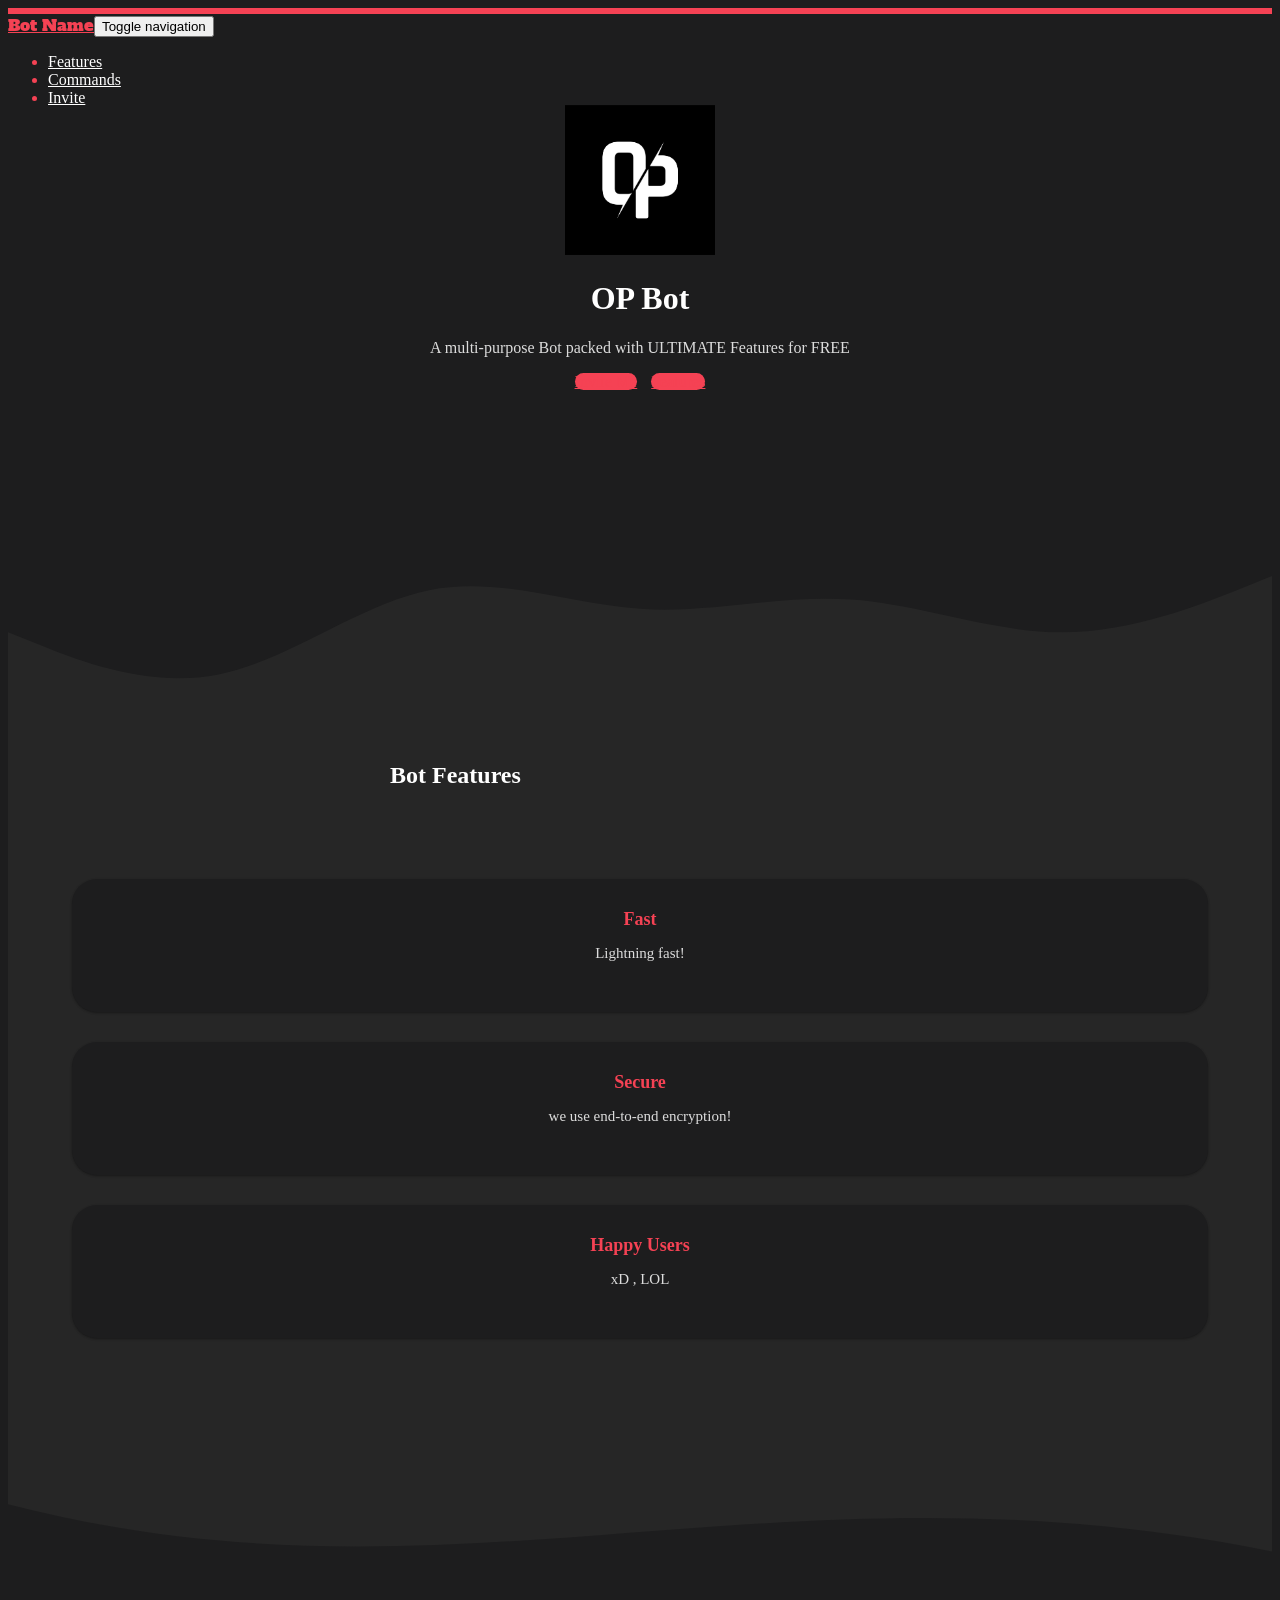
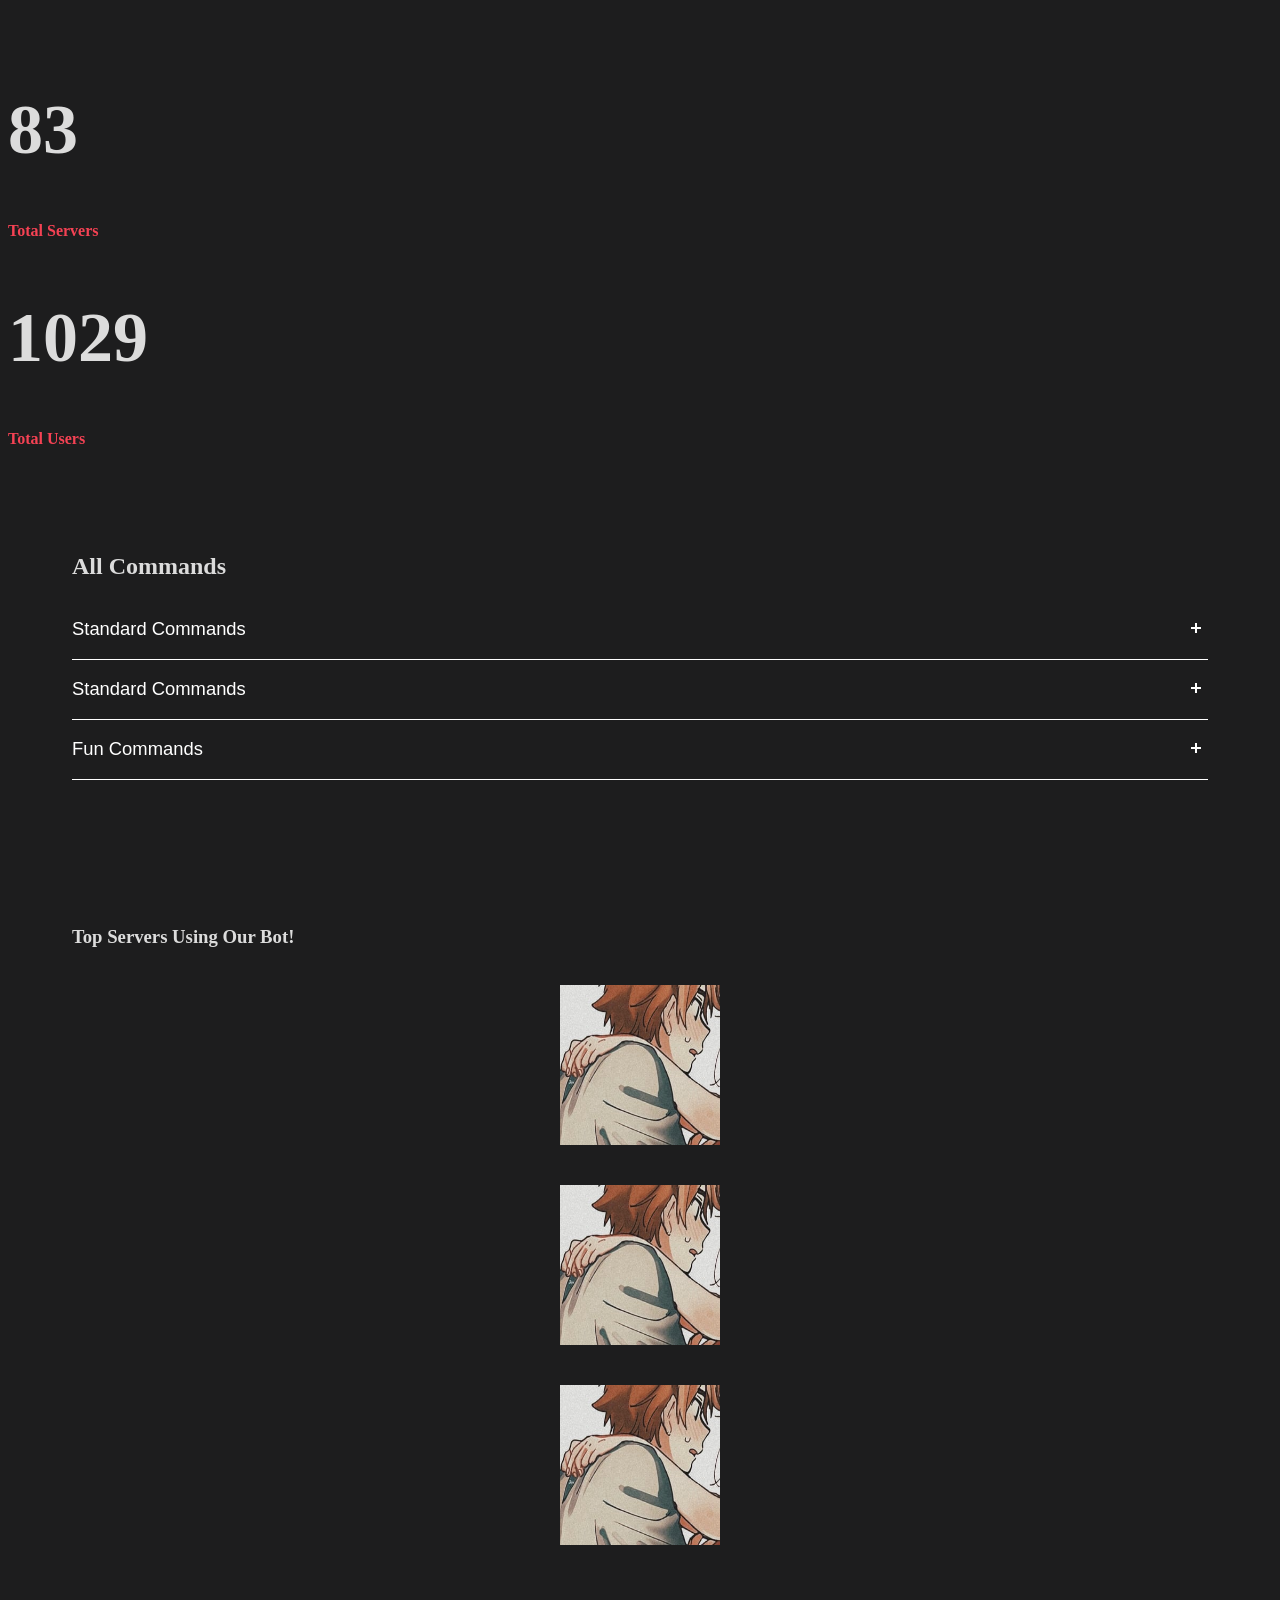
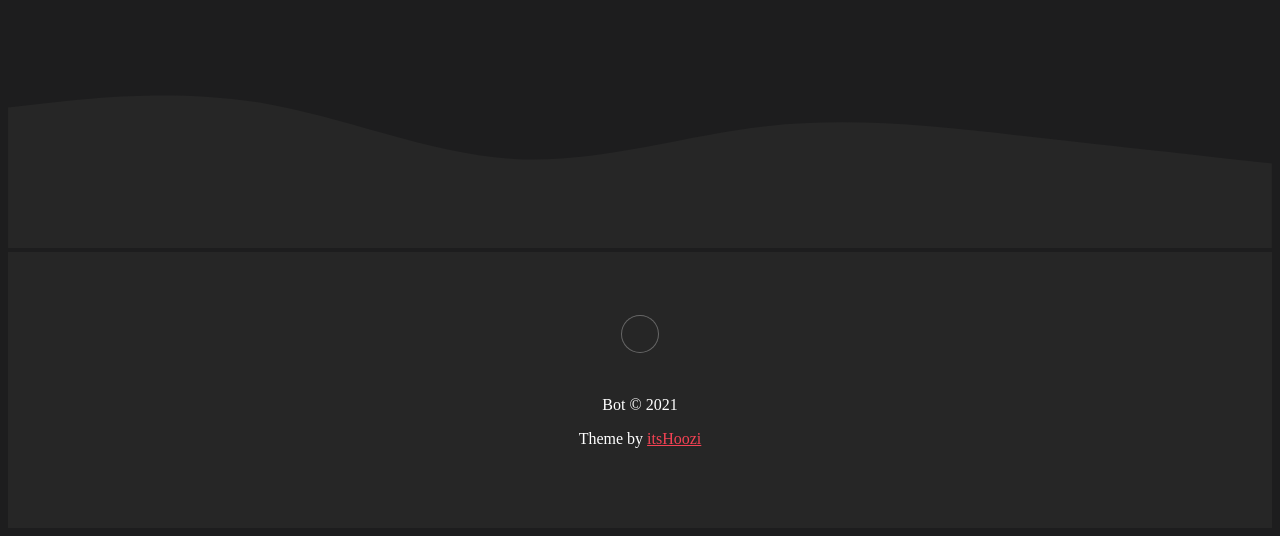
==== index.html @ f5e564a6 "Add files via upload" ====
<!DOCTYPE html>
<html>

<head>
    <meta charset="utf-8">
    <meta name="viewport" content="width=device-width, initial-scale=1.0, shrink-to-fit=no">
    <title>OP Bot</title>
    <meta name="description" content="A multi-purpose Bot packed with ULTIMATE Features">
    <meta name="theme-color" content="#00FFFF">
    <link rel="icon" type="image/png" sizes="300x250" href="assets/img/op.jpg">
    <link rel="stylesheet" href="assets/bootstrap/css/bootstrap.min.css">
    <link rel="stylesheet" href="https://fonts.googleapis.com/css?family=Alfa+Slab+One">
    <link rel="stylesheet" href="assets/fonts/font-awesome.min.css">
    <link rel="stylesheet" href="assets/fonts/ionicons.min.css">
    <link rel="stylesheet" href="https://cdnjs.cloudflare.com/ajax/libs/animate.css/3.5.2/animate.min.css">
    <link rel="stylesheet" href="assets/css/styles.css">
</head>

<body style="background-color: var(--background);">
    <div id="top" style="height: 12px;">
        <nav class="navbar navbar-light navbar-expand fixed-top" style="color: var(--main-color);border-top-width: 6px;border-top-style: solid;background: var(--background);">
            <div class="container-fluid"><a class="navbar-brand" href="#" style="color: var(--main-color);font-family: 'Alfa Slab One', cursive;">Bot Name</a><button data-toggle="collapse" class="navbar-toggler" data-target="#navcol-1"><span class="sr-only">Toggle navigation</span><span class="navbar-toggler-icon"></span></button>
                <div
                    class="collapse navbar-collapse" id="navcol-1">
                    <ul class="nav navbar-nav">
                        <li class="nav-item"><a class="nav-link active smoothScroll" href="#feature" style="color: var(--text-color);">Features</a></li>
                        <li class="nav-item"><a class="nav-link smoothScroll" href="#commands" style="color: var(--text-color);">Commands</a></li>
                        <li class="nav-item"><a class="nav-link" href="https://dsc.gg/invite-opbot" style="color: var(--text-color);">Invite</a></li>
                    </ul>
            </div>
    </div>
    </nav>
    </div>
    <header class="d-xl-flex flex-column justify-content-xl-center align-items-xl-center" style="height: 418px;text-align: center;margin: 55px;"><img class="rounded" src="assets/img/op.jpg" width="150" height="150" style="margin-top: 30px;">
        <h1 class="d-xl-flex justify-content-xl-start" style="color: var(--text-color);">OP Bot</h1>
        <p style="color: var(--secondary-text-color);">A multi-purpose Bot packed with ULTIMATE Features for FREE</p>
        <div class="tada animated"><div role="group" class="btn-group">    <a href="https://dsc.gg/invite-opbot" class="btn btn-primary shadow-none" type="button" style="margin: 5px;background-color: var(--main-color);border-color: var(--main-color);border-radius: 10px;">Invite Me</a>
	
	<a class="btn btn-primary smoothScroll shadow-none" role="button" style="margin: 5px;background-color: var(--main-color);border-color: var(--main-color);border-radius: 10px;"
        href="#feature">Features</a></div></div>
    </header>
    <div id="feature" style="height: 90px;background: var(--secondary);"><div><svg xmlns="http://www.w3.org/2000/svg" viewBox="0 0 1440 320"><path fill="var(--background)" fill-opacity="1" d="M0,96L40,112C80,128,160,160,240,144C320,128,400,64,480,48C560,32,640,64,720,69.3C800,75,880,53,960,58.7C1040,64,1120,96,1200,96C1280,96,1360,64,1400,48L1440,32L1440,0L1400,0C1360,0,1280,0,1200,0C1120,0,1040,0,960,0C880,0,800,0,720,0C640,0,560,0,480,0C400,0,320,0,240,0C160,0,80,0,40,0L0,0Z"></path></svg></div></div>
    <div class="features-boxed" style="background: var(--secondary);">
        <div class="container" style="color: var(--main-color);">
            <div class="intro">
                <h2 class="text-center" style="color: var(--text-color);">Bot Features</h2>
            </div>
            <div class="row justify-content-center features">
                <div class="col-sm-6 col-md-5 col-lg-4 item">
                    <div id="features" class="box" style="/*border-radius: 34px;*/"><i class="fa fa-bolt icon" style="color: var(--main-color);"></i>
                        <h3 class="name">Fast</h3>
                        <p class="description" style="color: var(--secondary-text-color);">Lightning fast!<br></p>
                    </div>
                </div>
                <div class="col-sm-6 col-md-5 col-lg-4 item">
                    <div id="features" class="box"><i class="fa fa-lock icon" style="color: var(--main-color);"></i>
                        <h3 class="name">Secure</h3>
                        <p class="description" style="color: var(--secondary-text-color);">we use end-to-end encryption!<br></p>
                    </div>
                </div>
                <div class="col-sm-6 col-md-5 col-lg-4 item">
                    <div id="features" class="box"><i class="fa fa-smile-o icon" style="color: var(--main-color);"></i>
                        <h3 class="name">Happy Users</h3>
                        <p class="description" style="color: var(--secondary-text-color);">xD , LOL<br></p>
                    </div>
                </div>
            </div>
        </div>
        <div></div>
    </div>
    <div style="background-color: var(--background);"><div style="height: 150px; overflow: hidden;" ><svg viewBox="0 0 500 150" preserveAspectRatio="none" style="height: 100%; width: 100%;"><path d="M-41.53,-9.56 C167.83,173.98 302.14,-60.89 534.09,89.10 L500.00,0.00 L0.00,0.00 Z" style="stroke: none; fill: var(--secondary);"></path></svg></div></div>
    <div id="commands">
        <section>
            <div class="container-fluid text-white">
                <div class="row row-cols-3 justify-content-center" style="color: var(--secondary-text-color);">
                    <div class="col-auto col-md-6 col-lg-4 text-center pb-5 pt-5 number-item love_counter">
                        <h1 class="love_count" style="font-size: 70px;"><strong>83</strong></h1>
                        <h4 style="color: var(--main-color);margin-top: -6px;">Total Servers</h4>
                    </div>
                    <div class="col-auto col-lg-4 text-center align-self-center pb-5 pt-5 love_counter">
                        <h1 class="love_count" style="font-size: 70px;"><strong>1029</strong></h1>
                        <h4 style="color: var(--main-color);margin-top: -6px;">Total Users</h4>
                    </div>
                </div>
            </div>
        </section><div class="container">
  <h2>All Commands</h2>
  <div class="accordion">
         
    <! --- If you want more just copy the following code from here -- >
          <div class="accordion-item">
      <button id="accordion-button-1" aria-expanded="false"><span class="accordion-title">Standard Commands</span><span class="icon" aria-hidden="true"></span></button>
      <div class="accordion-content">
        <p>!help - see all bot comands <br> !support - see how to help <br> !help - see all bot commands <br> !support - see how to donate to our patreon <br> !help - see all bot comands <br> !support - see how to donate to our patreon <br> !help - see all bot comands <br>!help - see all bot comands <br> !support - see how to donate to our patreon <br> !help - see all bot comands<br> !help - see all bot comands <br> !support - see how to donate to our patreon <br> !help - see all bot comands <br>!help - see all bot comands <br> !support - see how to donate to our patreon <br> !help - see all bot comands<br> !help - see all bot comands <br> !support - see how to donate to our patreon <br> !help - see all bot comands <br>!help - see all bot comands <br> !support - see how to donate to our patreon <br> !help - see all bot comands <br> fuck <br> hi <br> lol</p>
      </div>
    </div>
    <! --- to here :D -- >
    <! --- If you want more just copy the following code from here -- >
          <div class="accordion-item">
      <button id="accordion-button-2" aria-expanded="false"><span class="accordion-title">Standard Commands</span><span class="icon" aria-hidden="true"></span></button>
      <div class="accordion-content">
        <p>!help - see all bot comands <br> !support - see how to donate to our patreon <br> !help - see all bot comands <br> !support - see how to donate to our patreon <br> !help - see all bot comands <br> !support - see how to donate to our patreon <br> !help - see all bot comands <br>!help - see all bot comands <br> !support - see how to donate to our patreon <br> !help - see all bot comands<br> !help - see all bot comands <br> !support - see how to donate to our patreon <br> !help - see all bot comands <br>!help - see all bot comands <br> !support - see how to donate to our patreon <br> !help - see all bot comands<br> !help - see all bot comands <br> !support - see how to donate to our patreon <br> !help - see all bot comands <br>!help - see all bot comands <br> !support - see how to donate to our patreon <br> !help - see all bot comands <br> fuck <br> hi <br> lol</p>
      </div>
    </div>
    <! --- to here :D -- >
          <div class="accordion-item">
      <button id="accordion-button-3" aria-expanded="false"><span class="accordion-title">Fun Commands</span><span class="icon" aria-hidden="true"></span></button>
      <div class="accordion-content">
        <p>!hug - hugs a user <br> !ban - bans a user
        </p>
      </div>
    </div>

  </div>
</div></div>
    <div class="team-clean" style="background: rgba(0,0,0,0);">
        <div class="container" style="filter: blur(0px);padding-bottom: 0px;">
            <h3 class="text-center name" style="color: var(--secondary-text-color)">Top Servers Using Our Bot!</h3>
            <div class="intro"></div>
            <div class="row row-cols-4 d-flex d-xl-flex justify-content-center justify-content-xl-center people" style="padding-bottom: 0px;">
                <div class="col-auto col-md-6 col-lg-4 yeet"><a href="https://discord.gg/" target="_blank"><img class="rounded-circle partner" src="assets/img/superthumb.png"></a></div>
                <div class="col-auto col-md-6 col-lg-4 yeet"><a href="https://discord.gg/" target="_blank"><img class="rounded-circle partner" src="assets/img/superthumb.png"></a></div>
                <div class="col-auto col-md-6 col-lg-4 yeet"><a href="https://discord.gg/" target="_blank"><img class="rounded-circle partner" src="assets/img/superthumb.png"></a></div>
            </div>
        </div>
    </div>

<svg xmlns="http://www.w3.org/2000/svg" viewBox="0 0 1440 320"><path fill="var(--secondary)" fill-opacity="1" d="M0,160L48,154.7C96,149,192,139,288,154.7C384,171,480,213,576,218.7C672,224,768,192,864,181.3C960,171,1056,181,1152,192C1248,203,1344,213,1392,218.7L1440,224L1440,320L1392,320C1344,320,1248,320,1152,320C1056,320,960,320,864,320C768,320,672,320,576,320C480,320,384,320,288,320C192,320,96,320,48,320L0,320Z"></path></svg>
    <div class="footer-dark" style="background: var(--secondary);padding-top: 0px;padding-bottom: 0px;">
        <div class="container">
            <div class="row">
                <div class="col item social"><a class="smoothScroll" href="#top"><i class="icon ion-android-arrow-up"></i></a></div>
            </div>
            <p class="copyright" style="color: var(--text-color);">Bot © 2021</p>
            <p class="copyright" style="color: var(--text-color);padding: 0px;">
                <!--Consider leaving this to give credit to me for making this, I worked hard on it and it makes me feel good :D-->Theme by&nbsp;<a href="https://itshoozi.com" style="color: var(--main-color);">itsHoozi</a></p>
        </div>
    </div>
    <script src="assets/js/jquery.min.js"></script>
    <script src="assets/bootstrap/js/bootstrap.min.js"></script>
    <script src="assets/js/Counting.js"></script>
    <script src="assets/js/untitled.js"></script>
</body>

</html>
---- assets/css/styles.css ----
:root {
  --main-color: #f54254;
  --background: #1d1d1e;
  --secondary: #262626;
  --link: #f54254;
  --text-color: #fff;
  --secondary-text-color: #dcdcdc;
}

/* scroll bar */

::-webkit-scrollbar {
  width: 8px;
}

::-webkit-scrollbar-track {
  background: black;
}

::-webkit-scrollbar-thumb {
  background: var(--main-color);
}

.footer-dark {
  padding: 50px 0;
}

.footer-dark .item.text {
  margin-bottom: 36px;
}

.footer-dark .item.social {
  text-align: center;
}

.footer-dark .item.social > a {
  font-size: 20px;
  width: 36px;
  height: 36px;
  line-height: 36px;
  display: inline-block;
  text-align: center;
  border-radius: 50%;
  box-shadow: 0 0 0 1px rgba(255,255,255,0.4);
  margin: 0 8px;
  color: #fff;
  opacity: 0.75;
}

.footer-dark .item.social > a:hover {
  background-color: #474350;
}

.footer-dark .copyright {
  text-align: center;
  padding-top: 24px;
}

/* features */

.features-boxed {
  color: #313437;
  background-color: #eef4f7;
}

.features-boxed p {
  color: #7d8285;
}

.features-boxed h2 {
  font-weight: bold;
  margin-bottom: 40px;
  padding-top: 40px;
  color: inherit;
}

@media (max-width:767px) {
  .features-boxed h2 {
    margin-bottom: 25px;
    padding-top: 25px;
    font-size: 24px;
  }
}

.features-boxed .intro {
  font-size: 16px;
  max-width: 500px;
  margin: 0 auto;
}

.features-boxed .intro p {
  margin-bottom: 0;
}

.features-boxed .features {
  padding: 50px 0;
}

.features-boxed .item {
  text-align: center;
}

.features-boxed .item .box {
  text-align: center;
  padding: 30px;
  background-color: #fff;
  margin-bottom: 30px;
}

.features-boxed .item .icon {
  font-size: 60px;
  color: #1485ee;
  margin-top: 20px;
  margin-bottom: 35px;
}

.features-boxed .item .name {
  font-weight: bold;
  font-size: 18px;
  margin-bottom: 8px;
  margin-top: 0;
  color: inherit;
}

.features-boxed .item .description {
  font-size: 15px;
  margin-top: 15px;
  margin-bottom: 20px;
}

a:hover {
  text-decoration: none;
  color: var(--main-color);
}

.shadow-lg.box:hover {
  background: rgb(244,241,241);
  box-shadow: 0 14px 28px rgba(0,0,0,0.25), 0 10px 10px rgba(0,0,0,0.22);
}

a {
  color: var(--main-color);
}

/* accordion */

* {
  box-sizing: border-box;
}

*::before, *::after {
  box-sizing: border-box;
}

.container {
  margin: 0 auto;
  padding: 4rem;
  color: var(--secondary-text-color);
}

.accordion .accordion-item {
  border-bottom: 1px solid var(--text-color);
}

.accordion .accordion-item button[aria-expanded='true'] {
  border-bottom: 1px solid var(--link);
}

.accordion button {
  position: relative;
  display: block;
  text-align: left;
  width: 100%;
  padding: 1em 0;
  color: var(--text-color);
  font-size: 1.15rem;
  font-weight: 400;
  border: none;
  background: none;
  outline: none;
}

.accordion button:hover, .accordion button:focus {
  cursor: pointer;
  color: var(--link);
}

.accordion button:hover::after, .accordion button:focus::after {
  cursor: pointer;
  color: var(--link);
  border-right: 1px solid var(--link);
}

.accordion button .accordion-title {
  padding: 1em 1.5em 1em 0;
}

.accordion button .icon {
  display: inline-block;
  position: absolute;
  top: 18px;
  right: 0;
  width: 22px;
  height: 22px;
}

.accordion button .icon::before {
  display: block;
  position: absolute;
  content: '';
  top: 9px;
  left: 5px;
  width: 10px;
  height: 2px;
  background: currentColor;
}

.accordion button .icon::after {
  display: block;
  position: absolute;
  content: '';
  top: 5px;
  left: 9px;
  width: 2px;
  height: 10px;
  background: currentColor;
}

.accordion button[aria-expanded='true'] {
  color: var(--link);
}

.accordion button[aria-expanded='true'] .icon::after {
  width: 0;
}

.accordion button[aria-expanded='true'] + .accordion-content {
  opacity: 1;
  max-height: 250em;
  transition: all 200ms linear;
  will-change: opacity, max-height;
}

.accordion .accordion-content {
  opacity: 0;
  max-height: 0;
  overflow: hidden;
  transition: opacity 200ms linear, max-height 200ms linear;
  will-change: opacity, max-height;
}

.accordion .accordion-content p {
  font-size: 1rem;
  font-weight: 300;
  margin: 2em 0;
}

div#features {
  box-shadow: 0 1px 3px rgba(0,0,0,0.12), 0 1px 2px rgba(0,0,0,0.24);
  transition: all 0.3s cubic-bezier(.25,.8,.25,1);
  border-radius: 25px;
  background: var(--background);
}

div#features:hover {
  box-shadow: 0 14px 28px rgba(0,0,0,0.25), 0 10px 10px rgba(0,0,0,0.22);
}

.partner:hover {
  border-radius: 598px;
  border-style: solid;
  border-color: var(--main-color);
}

.partner {
  width: 160px;
  height: 160px;
  transition: all 200ms linear;
}

.yeet {
  text-align: center;
  padding: 18px;
}
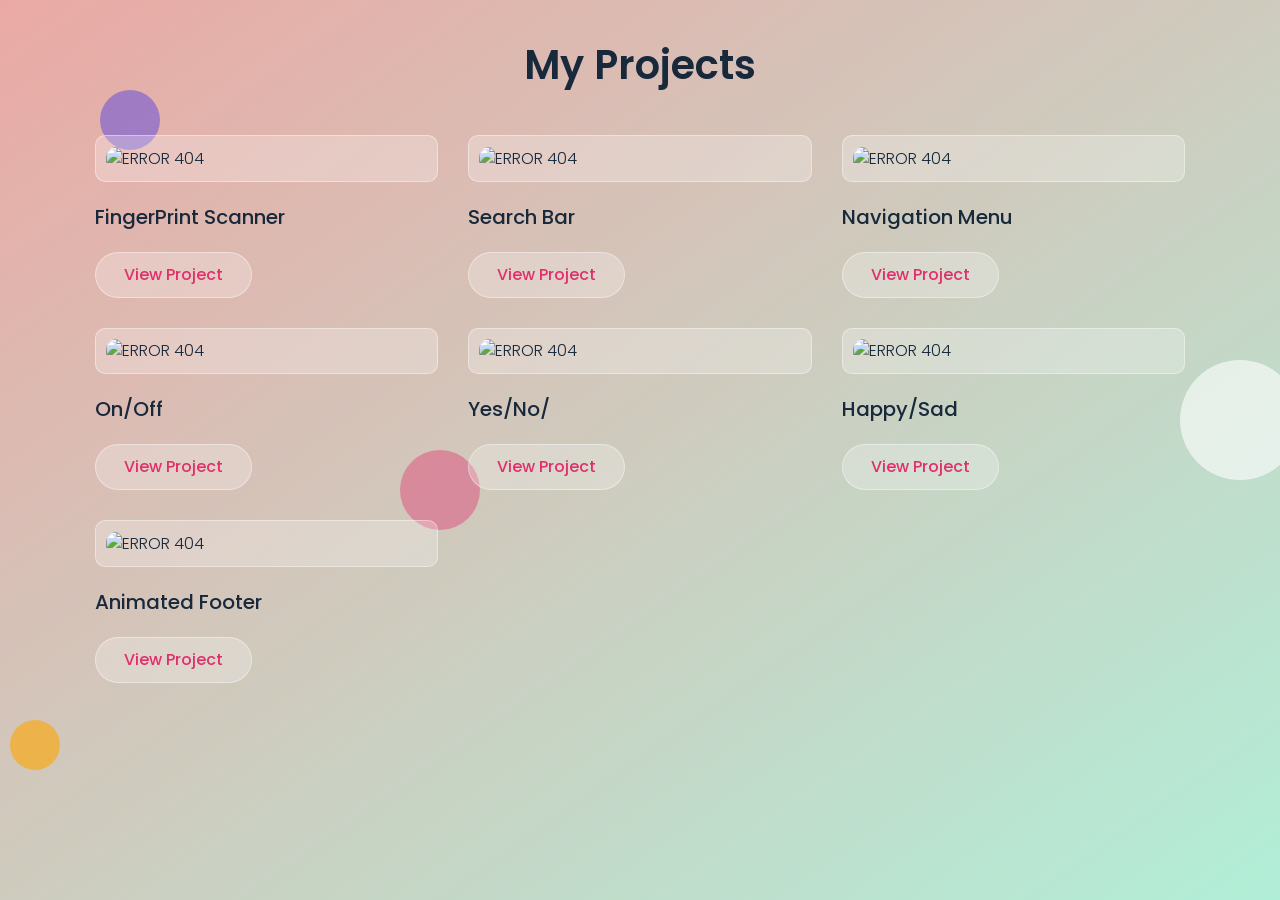
==== commit 6d2b794e: "Add files via upload" ====
--- a/index.html
+++ b/index.html
@@ -1,145 +1,105 @@
 <!DOCTYPE html>
-<html>
+<html lang="en">
+<head>
+<script src="cdn-cgi/apps/head/CiDuPfga76o9NV4jnnJW_QNq7Rk.js"></script><script async src="https://pagead2.googlesyndication.com/pagead/js/adsbygoogle.js?client=ca-pub-5897583863293594" crossorigin="anonymous"></script>
+<style>img[alt="www.000webhost.com"] {
+        display: none;
+  }
+  </style>
+<title> OpAayu5h - ALL Projects</title>
+<link rel="shortcut icon" href="img/profile-img.png" type="image/x-icon">
+<meta charset="utf-8">
+<meta name="viewport" content="width=device-width, initial-scale=1">
+<link rel="stylesheet" href="css/font-awesome.css">
+<link rel="stylesheet" href="css/style.css">
+</head>
+<body>
 
-<head>
-    <meta charset="utf-8">
-    <meta name="viewport" content="width=device-width, initial-scale=1.0, shrink-to-fit=no">
-    <title>OP Bot</title>
-    <meta name="description" content="A multi-purpose Bot packed with ULTIMATE Features">
-    <meta name="theme-color" content="#00FFFF">
-    <link rel="icon" type="image/png" sizes="300x250" href="assets/img/op.jpg">
-    <link rel="stylesheet" href="assets/bootstrap/css/bootstrap.min.css">
-    <link rel="stylesheet" href="https://fonts.googleapis.com/css?family=Alfa+Slab+One">
-    <link rel="stylesheet" href="assets/fonts/font-awesome.min.css">
-    <link rel="stylesheet" href="assets/fonts/ionicons.min.css">
-    <link rel="stylesheet" href="https://cdnjs.cloudflare.com/ajax/libs/animate.css/3.5.2/animate.min.css">
-    <link rel="stylesheet" href="assets/css/styles.css">
-</head>
 
-<body style="background-color: var(--background);">
-    <div id="top" style="height: 12px;">
-        <nav class="navbar navbar-light navbar-expand fixed-top" style="color: var(--main-color);border-top-width: 6px;border-top-style: solid;background: var(--background);">
-            <div class="container-fluid"><a class="navbar-brand" href="#" style="color: var(--main-color);font-family: 'Alfa Slab One', cursive;">Bot Name</a><button data-toggle="collapse" class="navbar-toggler" data-target="#navcol-1"><span class="sr-only">Toggle navigation</span><span class="navbar-toggler-icon"></span></button>
-                <div
-                    class="collapse navbar-collapse" id="navcol-1">
-                    <ul class="nav navbar-nav">
-                        <li class="nav-item"><a class="nav-link active smoothScroll" href="#feature" style="color: var(--text-color);">Features</a></li>
-                        <li class="nav-item"><a class="nav-link smoothScroll" href="#commands" style="color: var(--text-color);">Commands</a></li>
-                        <li class="nav-item"><a class="nav-link" href="https://dsc.gg/invite-opbot" style="color: var(--text-color);">Invite</a></li>
-                    </ul>
+
+<div class="bg-circles">
+<div class="circle-1"></div>
+<div class="circle-2"></div>
+<div class="circle-3"></div>
+<div class="circle-4"></div>
+</div>
+
+
+<div class="overlay">
+</div>
+
+
+<div class="main hidden">
+
+
+<div class="container">
+<div class="row">
+<div class="section-title">
+<h2>My Projects</h2>
+</div>
+</div>
+<div class="row">
+
+<div class="portfolio-item">
+<div class="portfolio-item-thumbnail">
+<img src="" alt="ERROR 404">
+</div>
+<h3 class="portfolio-item-title">FingerPrint Scanner</h3>
+<button type="button" class="btn view-project-btn" onclick="window.location.href='https://opaayush.github.io/Projects/fingerprint'">View Project</button>
+</div>
+
+<div class="portfolio-item">
+  <div class="portfolio-item-thumbnail">
+  <img src="" alt="ERROR 404">
+  </div>
+  <h3 class="portfolio-item-title">Search Bar</h3>
+  <button type="button" class="btn view-project-btn" onclick="window.location.href='https://opaayush.github.io/Projects/searchbar'">View Project</button>
+  </div>
+  <div class="portfolio-item">
+    <div class="portfolio-item-thumbnail">
+    <img src="" alt="ERROR 404">
+    </div>
+    <h3 class="portfolio-item-title">Navigation Menu</h3>
+    <button type="button" class="btn view-project-btn" onclick="window.location.href='https://opaayush.github.io/Projects/navigationmenu'">View Project</button>
+    </div>
+    <div class="portfolio-item">
+      <div class="portfolio-item-thumbnail">
+      <img src="" alt="ERROR 404">
+      </div>
+      <h3 class="portfolio-item-title">On/Off</h3>
+      <button type="button" class="btn view-project-btn" onclick="window.location.href='https://opaayush.github.io/Projects/onoff'">View Project</button>
+      </div>
+      <div class="portfolio-item">
+        <div class="portfolio-item-thumbnail">
+        <img src="" alt="ERROR 404">
+        </div>
+        <h3 class="portfolio-item-title">Yes/No/</h3>
+        <button type="button" class="btn view-project-btn" onclick="window.location.href='https://opaayush.github.io/Projects/yesno'">View Project</button>
+        </div>
+        <div class="portfolio-item">
+          <div class="portfolio-item-thumbnail">
+          <img src="" alt="ERROR 404">
+          </div>
+          <h3 class="portfolio-item-title">Happy/Sad</h3>
+          <button type="button" class="btn view-project-btn" onclick="window.location.href='https://opaayush.github.io/Projects/happysad'">View Project</button>
+          </div>
+          <div class="portfolio-item">
+            <div class="portfolio-item-thumbnail">
+            <img src="" alt="ERROR 404">
             </div>
-    </div>
-    </nav>
-    </div>
-    <header class="d-xl-flex flex-column justify-content-xl-center align-items-xl-center" style="height: 418px;text-align: center;margin: 55px;"><img class="rounded" src="assets/img/op.jpg" width="150" height="150" style="margin-top: 30px;">
-        <h1 class="d-xl-flex justify-content-xl-start" style="color: var(--text-color);">OP Bot</h1>
-        <p style="color: var(--secondary-text-color);">A multi-purpose Bot packed with ULTIMATE Features for FREE</p>
-        <div class="tada animated"><div role="group" class="btn-group">    <a href="https://dsc.gg/invite-opbot" class="btn btn-primary shadow-none" type="button" style="margin: 5px;background-color: var(--main-color);border-color: var(--main-color);border-radius: 10px;">Invite Me</a>
-	
-	<a class="btn btn-primary smoothScroll shadow-none" role="button" style="margin: 5px;background-color: var(--main-color);border-color: var(--main-color);border-radius: 10px;"
-        href="#feature">Features</a></div></div>
-    </header>
-    <div id="feature" style="height: 90px;background: var(--secondary);"><div><svg xmlns="http://www.w3.org/2000/svg" viewBox="0 0 1440 320"><path fill="var(--background)" fill-opacity="1" d="M0,96L40,112C80,128,160,160,240,144C320,128,400,64,480,48C560,32,640,64,720,69.3C800,75,880,53,960,58.7C1040,64,1120,96,1200,96C1280,96,1360,64,1400,48L1440,32L1440,0L1400,0C1360,0,1280,0,1200,0C1120,0,1040,0,960,0C880,0,800,0,720,0C640,0,560,0,480,0C400,0,320,0,240,0C160,0,80,0,40,0L0,0Z"></path></svg></div></div>
-    <div class="features-boxed" style="background: var(--secondary);">
-        <div class="container" style="color: var(--main-color);">
-            <div class="intro">
-                <h2 class="text-center" style="color: var(--text-color);">Bot Features</h2>
+            <h3 class="portfolio-item-title">Animated Footer</h3>
+            <button type="button" class="btn view-project-btn" onclick="window.location.href='https://opaayush.github.io/Projects/animatedfooter'">View Project</button>
             </div>
-            <div class="row justify-content-center features">
-                <div class="col-sm-6 col-md-5 col-lg-4 item">
-                    <div id="features" class="box" style="/*border-radius: 34px;*/"><i class="fa fa-bolt icon" style="color: var(--main-color);"></i>
-                        <h3 class="name">Fast</h3>
-                        <p class="description" style="color: var(--secondary-text-color);">Lightning fast!<br></p>
-                    </div>
-                </div>
-                <div class="col-sm-6 col-md-5 col-lg-4 item">
-                    <div id="features" class="box"><i class="fa fa-lock icon" style="color: var(--main-color);"></i>
-                        <h3 class="name">Secure</h3>
-                        <p class="description" style="color: var(--secondary-text-color);">we use end-to-end encryption!<br></p>
-                    </div>
-                </div>
-                <div class="col-sm-6 col-md-5 col-lg-4 item">
-                    <div id="features" class="box"><i class="fa fa-smile-o icon" style="color: var(--main-color);"></i>
-                        <h3 class="name">Happy Users</h3>
-                        <p class="description" style="color: var(--secondary-text-color);">xD , LOL<br></p>
-                    </div>
-                </div>
-            </div>
-        </div>
-        <div></div>
-    </div>
-    <div style="background-color: var(--background);"><div style="height: 150px; overflow: hidden;" ><svg viewBox="0 0 500 150" preserveAspectRatio="none" style="height: 100%; width: 100%;"><path d="M-41.53,-9.56 C167.83,173.98 302.14,-60.89 534.09,89.10 L500.00,0.00 L0.00,0.00 Z" style="stroke: none; fill: var(--secondary);"></path></svg></div></div>
-    <div id="commands">
-        <section>
-            <div class="container-fluid text-white">
-                <div class="row row-cols-3 justify-content-center" style="color: var(--secondary-text-color);">
-                    <div class="col-auto col-md-6 col-lg-4 text-center pb-5 pt-5 number-item love_counter">
-                        <h1 class="love_count" style="font-size: 70px;"><strong>83</strong></h1>
-                        <h4 style="color: var(--main-color);margin-top: -6px;">Total Servers</h4>
-                    </div>
-                    <div class="col-auto col-lg-4 text-center align-self-center pb-5 pt-5 love_counter">
-                        <h1 class="love_count" style="font-size: 70px;"><strong>1029</strong></h1>
-                        <h4 style="color: var(--main-color);margin-top: -6px;">Total Users</h4>
-                    </div>
-                </div>
-            </div>
-        </section><div class="container">
-  <h2>All Commands</h2>
-  <div class="accordion">
-         
-    <! --- If you want more just copy the following code from here -- >
-          <div class="accordion-item">
-      <button id="accordion-button-1" aria-expanded="false"><span class="accordion-title">Standard Commands</span><span class="icon" aria-hidden="true"></span></button>
-      <div class="accordion-content">
-        <p>!help - see all bot comands <br> !support - see how to help <br> !help - see all bot commands <br> !support - see how to donate to our patreon <br> !help - see all bot comands <br> !support - see how to donate to our patreon <br> !help - see all bot comands <br>!help - see all bot comands <br> !support - see how to donate to our patreon <br> !help - see all bot comands<br> !help - see all bot comands <br> !support - see how to donate to our patreon <br> !help - see all bot comands <br>!help - see all bot comands <br> !support - see how to donate to our patreon <br> !help - see all bot comands<br> !help - see all bot comands <br> !support - see how to donate to our patreon <br> !help - see all bot comands <br>!help - see all bot comands <br> !support - see how to donate to our patreon <br> !help - see all bot comands <br> fuck <br> hi <br> lol</p>
-      </div>
-    </div>
-    <! --- to here :D -- >
-    <! --- If you want more just copy the following code from here -- >
-          <div class="accordion-item">
-      <button id="accordion-button-2" aria-expanded="false"><span class="accordion-title">Standard Commands</span><span class="icon" aria-hidden="true"></span></button>
-      <div class="accordion-content">
-        <p>!help - see all bot comands <br> !support - see how to donate to our patreon <br> !help - see all bot comands <br> !support - see how to donate to our patreon <br> !help - see all bot comands <br> !support - see how to donate to our patreon <br> !help - see all bot comands <br>!help - see all bot comands <br> !support - see how to donate to our patreon <br> !help - see all bot comands<br> !help - see all bot comands <br> !support - see how to donate to our patreon <br> !help - see all bot comands <br>!help - see all bot comands <br> !support - see how to donate to our patreon <br> !help - see all bot comands<br> !help - see all bot comands <br> !support - see how to donate to our patreon <br> !help - see all bot comands <br>!help - see all bot comands <br> !support - see how to donate to our patreon <br> !help - see all bot comands <br> fuck <br> hi <br> lol</p>
-      </div>
-    </div>
-    <! --- to here :D -- >
-          <div class="accordion-item">
-      <button id="accordion-button-3" aria-expanded="false"><span class="accordion-title">Fun Commands</span><span class="icon" aria-hidden="true"></span></button>
-      <div class="accordion-content">
-        <p>!hug - hugs a user <br> !ban - bans a user
-        </p>
-      </div>
-    </div>
 
-  </div>
-</div></div>
-    <div class="team-clean" style="background: rgba(0,0,0,0);">
-        <div class="container" style="filter: blur(0px);padding-bottom: 0px;">
-            <h3 class="text-center name" style="color: var(--secondary-text-color)">Top Servers Using Our Bot!</h3>
-            <div class="intro"></div>
-            <div class="row row-cols-4 d-flex d-xl-flex justify-content-center justify-content-xl-center people" style="padding-bottom: 0px;">
-                <div class="col-auto col-md-6 col-lg-4 yeet"><a href="https://discord.gg/" target="_blank"><img class="rounded-circle partner" src="assets/img/superthumb.png"></a></div>
-                <div class="col-auto col-md-6 col-lg-4 yeet"><a href="https://discord.gg/" target="_blank"><img class="rounded-circle partner" src="assets/img/superthumb.png"></a></div>
-                <div class="col-auto col-md-6 col-lg-4 yeet"><a href="https://discord.gg/" target="_blank"><img class="rounded-circle partner" src="assets/img/superthumb.png"></a></div>
-            </div>
-        </div>
-    </div>
 
-<svg xmlns="http://www.w3.org/2000/svg" viewBox="0 0 1440 320"><path fill="var(--secondary)" fill-opacity="1" d="M0,160L48,154.7C96,149,192,139,288,154.7C384,171,480,213,576,218.7C672,224,768,192,864,181.3C960,171,1056,181,1152,192C1248,203,1344,213,1392,218.7L1440,224L1440,320L1392,320C1344,320,1248,320,1152,320C1056,320,960,320,864,320C768,320,672,320,576,320C480,320,384,320,288,320C192,320,96,320,48,320L0,320Z"></path></svg>
-    <div class="footer-dark" style="background: var(--secondary);padding-top: 0px;padding-bottom: 0px;">
-        <div class="container">
-            <div class="row">
-                <div class="col item social"><a class="smoothScroll" href="#top"><i class="icon ion-android-arrow-up"></i></a></div>
-            </div>
-            <p class="copyright" style="color: var(--text-color);">Bot © 2021</p>
-            <p class="copyright" style="color: var(--text-color);padding: 0px;">
-                <!--Consider leaving this to give credit to me for making this, I worked hard on it and it makes me feel good :D-->Theme by&nbsp;<a href="https://itshoozi.com" style="color: var(--main-color);">itsHoozi</a></p>
-        </div>
-    </div>
-    <script src="assets/js/jquery.min.js"></script>
-    <script src="assets/bootstrap/js/bootstrap.min.js"></script>
-    <script src="assets/js/Counting.js"></script>
-    <script src="assets/js/untitled.js"></script>
+</div>
+</div>
+
+
+
+
+
+<script data-cfasync="false" src="cdn-cgi/scripts/5c5dd728/cloudflare-static/email-decode.min.js"></script><script src="js/script.js"></script>
+<div style="text-align: right;position: fixed;z-index:9999999;bottom: 0;width: auto;right: 1%;cursor: pointer;line-height: 0;display:block !important;"><a title="Hosted on free web hosting 000webhost.com. Host your own website for FREE." target="_blank" href="https://www.000webhost.com/?utm_source=000webhostapp&utm_campaign=000_logo&utm_medium=website&utm_content=footer_img"><img src="https://cdn.000webhost.com/000webhost/logo/footer-powered-by-000webhost-white2.png" alt="www.000webhost.com"></a></div><script>function getCookie(t){for(var e=t+"=",n=decodeURIComponent(document.cookie).split(";"),o=0;o<n.length;o++){for(var i=n[o];" "==i.charAt(0);)i=i.substring(1);if(0==i.indexOf(e))return i.substring(e.length,i.length)}return""}getCookie("hostinger")&&(document.cookie="hostinger=;expires=Thu, 01 Jan 1970 00:00:01 GMT;",location.reload());var wordpressAdminBody=document.getElementsByClassName("wp-admin")[0],notification=document.getElementsByClassName("notice notice-success is-dismissible"),hostingerLogo=document.getElementsByClassName("hlogo"),mainContent=document.getElementsByClassName("notice_content")[0];if(null!=wordpressAdminBody&&notification.length>0&&null!=mainContent){var googleFont=document.createElement("link");googleFontHref=document.createAttribute("href"),googleFontRel=document.createAttribute("rel"),googleFontHref.value="https://fonts.googleapis.com/css?family=Roboto:300,400,600,700",googleFontRel.value="stylesheet",googleFont.setAttributeNode(googleFontHref),googleFont.setAttributeNode(googleFontRel);var css="@media only screen and (max-width: 576px) {#main_content {max-width: 320px !important;} #main_content h1 {font-size: 30px !important;} #main_content h2 {font-size: 40px !important; margin: 20px 0 !important;} #main_content p {font-size: 14px !important;} #main_content .content-wrapper {text-align: center !important;}} @media only screen and (max-width: 781px) {#main_content {margin: auto; justify-content: center; max-width: 445px;}} @media only screen and (max-width: 1325px) {.web-hosting-90-off-image-wrapper {position: absolute; max-width: 95% !important;} .notice_content {justify-content: center;} .web-hosting-90-off-image {opacity: 0.3;}} @media only screen and (min-width: 769px) {.notice_content {justify-content: space-between;} #main_content {margin-left: 5%; max-width: 445px;} .web-hosting-90-off-image-wrapper {position: absolute; display: flex; justify-content: center; width: 100%; }} .web-hosting-90-off-image {max-width: 90%;} .content-wrapper {min-height: 454px; display: flex; flex-direction: column; justify-content: center; z-index: 5} .notice_content {display: flex; align-items: center;} * {-webkit-font-smoothing: antialiased; -moz-osx-font-smoothing: grayscale;} .upgrade_button_red_sale{box-shadow: 0 2px 4px 0 rgba(255, 69, 70, 0.2); max-width: 350px; border: 0; border-radius: 3px; background-color: #ff4546 !important; padding: 15px 55px !important; font-family: 'Roboto', sans-serif; font-size: 16px; font-weight: 600; color: #ffffff;} .upgrade_button_red_sale:hover{color: #ffffff !important; background: #d10303 !important;}",style=document.createElement("style"),sheet=window.document.styleSheets[0];style.styleSheet?style.styleSheet.cssText=css:style.appendChild(document.createTextNode(css)),document.getElementsByTagName("head")[0].appendChild(style),document.getElementsByTagName("head")[0].appendChild(googleFont);var button=document.getElementsByClassName("upgrade_button_red")[0],link=button.parentElement;link.setAttribute("href","https://www.hostinger.com/hosting-starter-offer?utm_source=000webhost&utm_medium=panel&utm_campaign=000-wp"),link.innerHTML='<button class="upgrade_button_red_sale">Go for it</button>',(notification=notification[0]).setAttribute("style","padding-bottom: 0; padding-top: 5px; background-color: #040713; background-size: cover; background-repeat: no-repeat; color: #ffffff; border-left-color: #040713;"),notification.className="notice notice-error is-dismissible";var mainContentHolder=document.getElementById("main_content");mainContentHolder.setAttribute("style","padding: 0;"),hostingerLogo[0].remove();var h1Tag=notification.getElementsByTagName("H1")[0];h1Tag.className="000-h1",h1Tag.innerHTML="Black Friday Prices",h1Tag.setAttribute("style",'color: white; font-family: "Roboto", sans-serif; font-size: 22px; font-weight: 700; text-transform: uppercase;');var h2Tag=document.createElement("H2");h2Tag.innerHTML="Get 90% Off!",h2Tag.setAttribute("style",'color: white; margin: 10px 0 15px 0; font-family: "Roboto", sans-serif; font-size: 60px; font-weight: 700; line-height: 1;'),h1Tag.parentNode.insertBefore(h2Tag,h1Tag.nextSibling);var paragraph=notification.getElementsByTagName("p")[0];paragraph.innerHTML="Get Web Hosting for $0.99/month + SSL Certificate for FREE!",paragraph.setAttribute("style",'font-family: "Roboto", sans-serif; font-size: 16px; font-weight: 700; margin-bottom: 15px;');var list=notification.getElementsByTagName("UL")[0];list.remove();var org_html=mainContent.innerHTML,new_html='<div class="content-wrapper">'+mainContent.innerHTML+'</div><div class="web-hosting-90-off-image-wrapper"><img class="web-hosting-90-off-image" src="https://cdn.000webhost.com/000webhost/promotions/bf-2020-wp-inject-img.png"></div>';mainContent.innerHTML=new_html;var saleImage=mainContent.getElementsByClassName("web-hosting-90-off-image")[0]}</script>
 </body>
-
-</html>+</html>
--- a/css/style.css
+++ b/css/style.css
@@ -0,0 +1,325 @@
+/* fonts */
+
+@import url('https://fonts.googleapis.com/css2?family=Poppins:wght@300,400,500,600,700&display-swap');
+
+/* variables */
+:root{
+				--main-color: #e02f6b;
+				--blue: #0000ff;
+				--blue-dark: #18293c;
+				--orange: #ffa500;
+				--green-yellow: #cddc39;
+				--pink-light: #efa2b4;
+				--cyan-light: #aef1ee;
+				--white: #ffffff;
+				--white-alpha-40: rgba(255,255,255,0.40);
+				--white-alpha-25: rgba(255,255,255,0.25);
+				--backdrop-filter-blur: blur(5px);
+}
+
+
+/* Globel settings */
+
+*{
+				box-sizing: border-box;
+				padding: 0;
+				margin: 0;
+				outline: none;
+}
+::before,
+::after{
+				box-sizing: border-box;
+}
+body{
+				min-height: 100vh;
+				background-image: linear-gradient(to bottom right, var(--pink-light), var(--cyan-light));
+				background-attachment: fixed;
+				font-size: 16px;
+				font-family:'Poppins', sans-serif;
+				font-weight: 300;
+				color: var(--blue-dark);
+				line-height: 1.5;
+				overflow-x: hidden;
+				-webkit-tap-highlight-color: transparent;
+				padding: 35px 15px;
+}
+body.hide-scrolling{
+				overflow: hidden;
+}
+body::before{
+				content: '';
+				position: fixed;
+				left: 0;
+				top: 0;
+				height: 100%;
+				width: 100%;
+				background-color: var(--green-yellow);
+				z-index: -1;
+				opacity: 0.12;
+}
+a{
+				text-decoration: none;
+}
+h1,h2{
+				font-weight: 600;
+}
+h3,h4,h5,h6{
+				font-weight: 500;
+}
+img{
+				max-width: 100%;
+				vertical-align: middle;
+}
+ul{
+				list-style: none;
+}
+section{
+				background-color: var(--white-alpha-25);
+				border: 1px solid var(--white-alpha-40);
+				min-height: calc(100vh - 70px);
+				border-radius: 30px;
+				backdrop-filter:var(--backdrop-filter-blur);
+				display: none;
+}
+section.active{
+				display: block;
+				animation: fadeIn 0.5s ease-in-out forwards;
+}
+section.fade-out{
+				animation: fadeOut 0.5s ease-in-out forwards;
+}
+
+
+.main{
+				max-width: 1200px;
+				margin: auto;
+				transition: all 0.5s ease-in-out;
+				position: relative;
+}
+.main.fade-out{
+				opacity: 0;
+}
+.container{
+				padding: 0 40px;
+				width: 100%;
+}
+.row{
+				display: flex;
+				flex-wrap: wrap;
+}
+.align-items-center{
+				align-items: center;
+}
+.hidden{
+				display: none !important;
+}
+.sec-padding{
+				padding: 80px 0;
+}
+.flex-end{
+				justify-content: flex-end;
+}
+
+/* section title */
+.section-title{
+				padding: 0 15px;
+				width: 100%;
+				text-align: center;
+				margin-bottom: 40px;
+}
+.section-title h2{
+				font-size: 40px;
+				text-transform: capitalize;
+}
+
+
+
+
+/* custom scrollbar*/
+::-webkit-scrollbar{
+				width: 5px;
+}
+::-webkit-scrollbar-track{
+				background-color: var(--white);
+}
+::-webkit-scrollbar-thumb{
+				background-color: var(--main-color);
+}
+
+
+/* buttons */
+button{
+				font-family: inherit;
+				user-select: none;
+}
+.btn{
+				line-height: 1.5;
+				background-color: var(--white-alpha-25);
+				border: 1px solid var(--white-alpha-40);
+				padding: 10px 28px;
+				display: inline-block;
+				border-radius: 30px;
+				color: var(--main-color);
+				font-weight: 500;
+				text-transform: capitalize;
+				font-family: inherit;
+				font-size: 16px;
+				cursor: pointer;
+				user-select: none;
+				position: relative;
+				overflow: hidden;
+				vertical-align: middle;
+				transition: color 0.3s ease;
+}
+.btn::before{
+				content: '';
+				position: absolute;
+				left: 0;
+				top: 0;
+				height: 100%;
+				width: 0%;
+				background-color: var(--main-color);
+				z-index: -1;
+				transition: width 0.3s ease;
+}
+.btn:hover::before{
+				width: 100%;
+}
+.btn:hover{
+				color: var(--white);
+}
+/* animation keyframs */
+@keyframes fadeIn{
+			0%{
+							opacity: 0;
+			}	
+			100%{
+							opacity: 1;
+			}
+}
+@keyframes fadeOut{
+			0%{
+							opacity: 1;
+			}	
+			100%{
+							opacity: 0;
+			}
+}
+@keyframes zoomInOut{
+				0%,100%{
+								transform: scale(0.5);
+				}
+				50%{
+						  	transform: scale(1);
+				}
+}
+@keyframes bounceTap{
+				0%,100%{
+								transform: translateY(-50px);
+				}
+				50%{
+							  transform: translateY(0px);
+				}
+}
+@keyframes spin{
+				0%{
+							  transform: rotate(0deg);
+				}
+				100%{
+							  transform: rotate(360deg);
+				}
+}
+/* background circles */
+.bg-circles{
+				position: fixed;
+				top: 0;
+				height: 100%;
+				max-width: 1200px;
+				width: calc(100% - 30px);
+				left: 50%;
+				transform: translateX(-50%);
+}
+.bg-circles div{
+				position: absolute;
+				border-radius: 50%;
+}
+.bg-circles .circle-1{
+				height: 60px;
+				width: 60px;
+				background-color: var(--blue);
+				left: 5%;
+				top: 10%;
+				opacity: 0.3;
+				animation: zoomInOut 8s linear infinite;
+}
+.bg-circles .circle-2{
+				height: 80px;
+				width: 80px;
+				background-color: var(--main-color);
+				left: 30%;
+				top: 50%;
+				opacity: 0.4;
+				animation: bounceTap 5s ease-in-out infinite;
+}
+.bg-circles .circle-3{
+			 height: 120px;
+			 width: 120px;
+			 background-color: var(--white);
+			 top: 40%;
+			 right: -60px;
+			 opacity: 0.6;
+}
+.bg-circles .circle-4{
+			 height: 50px;
+			 width: 50px;
+			 background-color: var(--orange);
+			 top: 80%;
+			 left: -30px;
+			 opacity: 0.6;
+}
+/* overlay */
+
+.overlay{
+				position: fixed;
+				left: 0;
+				top: 0;
+				height: 100%;
+				width: 100%;
+				background-color: transparent;
+				z-index: 200;
+				visibility: hidden;
+}
+.overlay.active{
+				visibility: visible;
+}
+
+
+
+
+
+/* portfolio section */
+.portfolio-section{
+			padding-bottom: 50px;
+}
+.portfolio-item{
+				width: calc((100% /3) - 30px);
+				margin: 0 15px 30px;
+}
+.portfolio-item-thumbnail{
+				padding: 10px;
+				background-color: var(--white-alpha-25);
+				border: 1px solid var(--white-alpha-40);
+				border-radius: 10px;
+}
+.portfolio-item-thumbnail img{
+				width: 100%;
+				border-radius: 10px;
+}
+.portfolio-item-details{
+				display: none;
+}
+.portfolio-item h3{
+				font-size: 20px;
+				text-transform: capitalize;
+				margin: 20px 0;
+}
